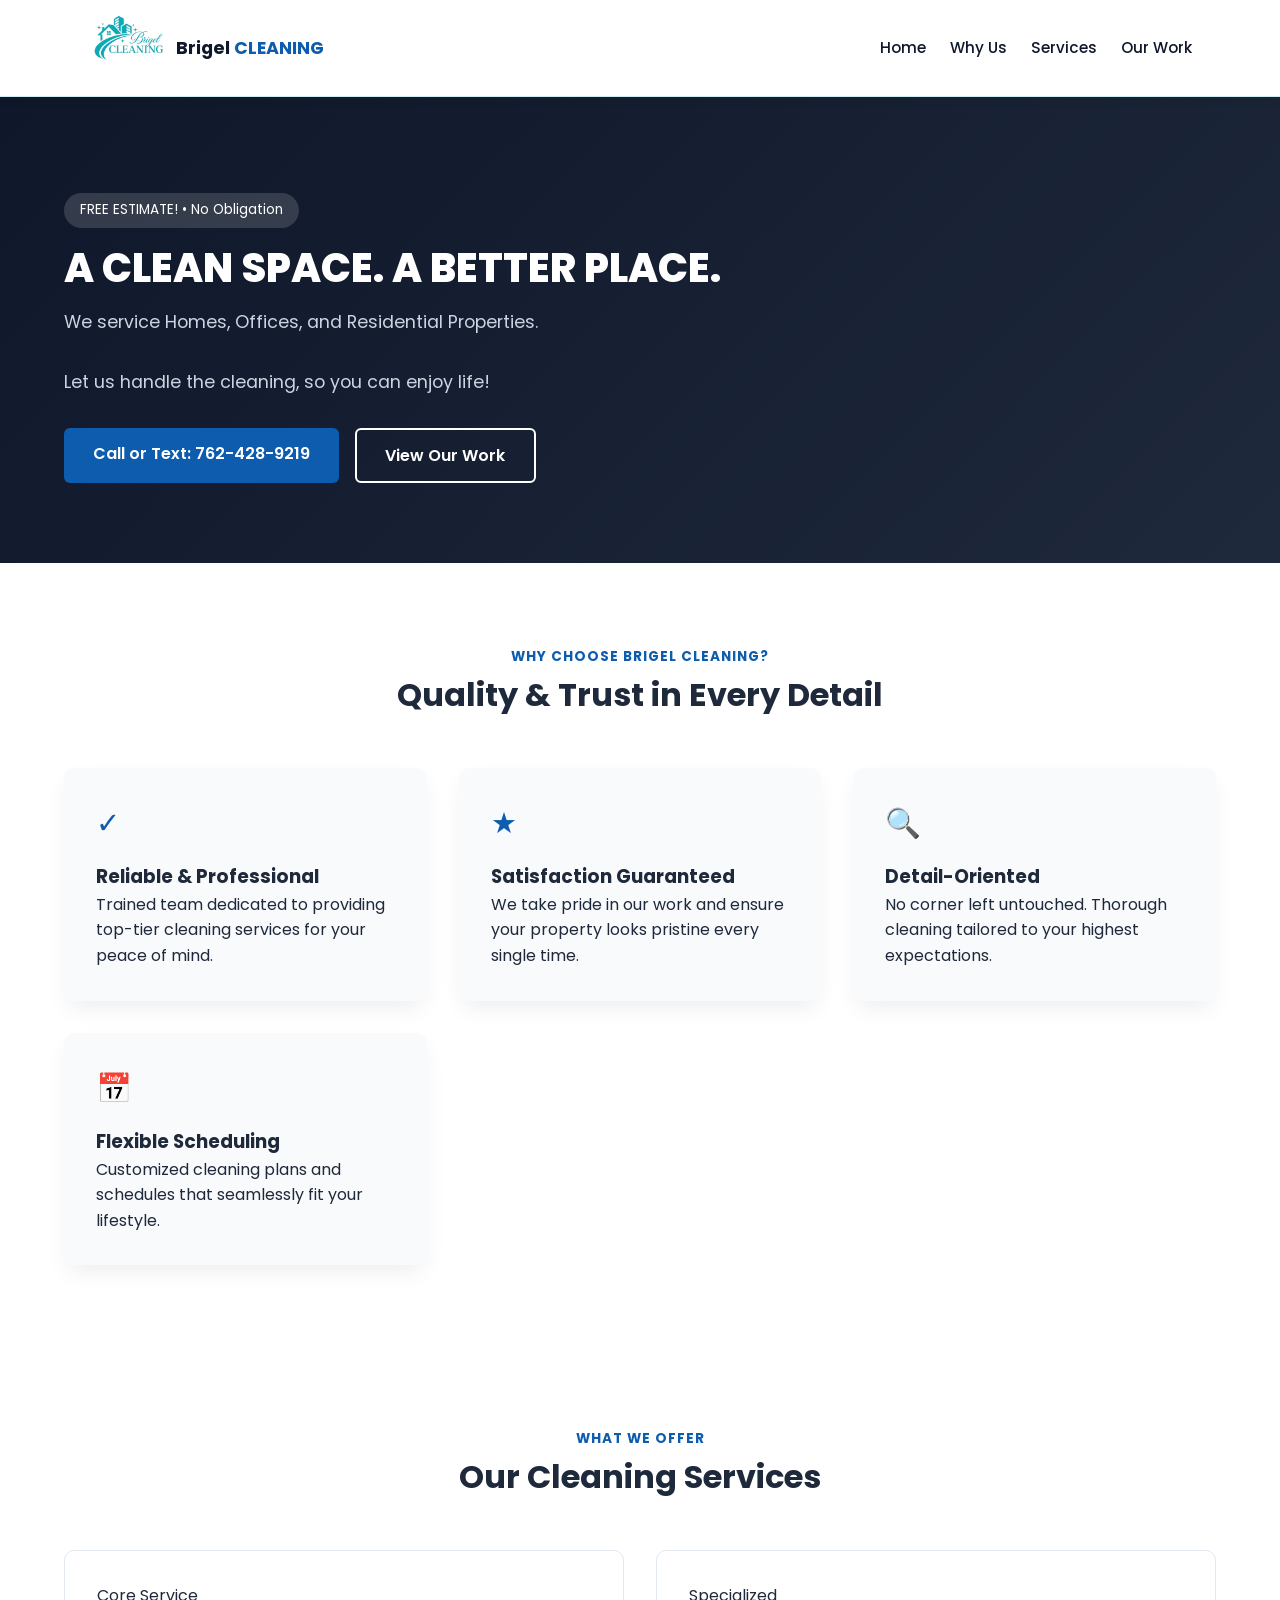
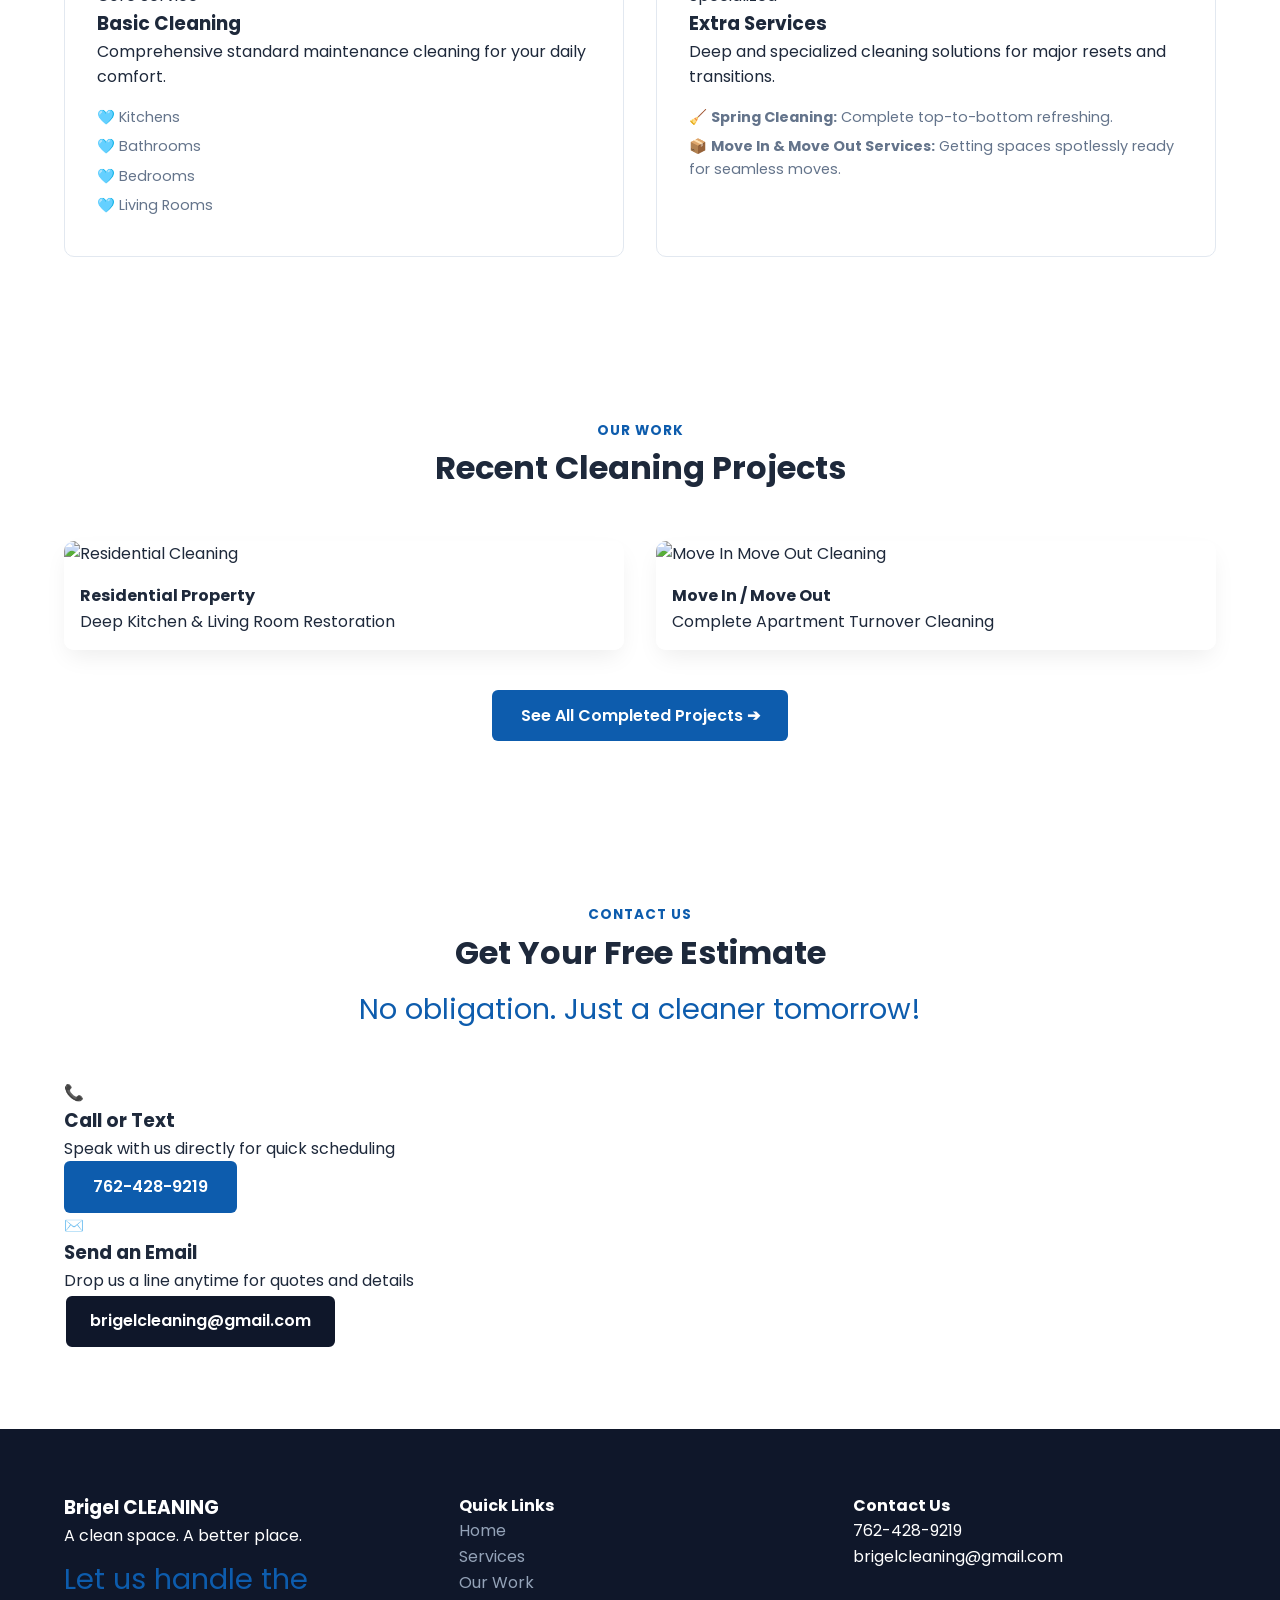
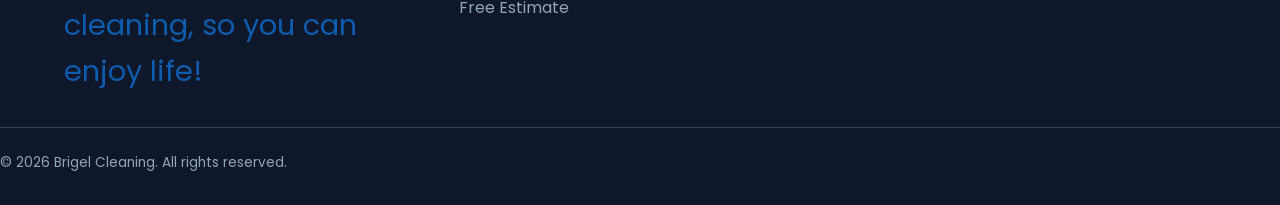
==== index.html @ adf3a0cb "Creacion de toda la estructura colorimetria de la pagina web" ====
<!DOCTYPE html>
<html lang="en">
<head>
    <meta charset="UTF-8">
    <meta name="viewport" content="width=device-width, initial-scale=1.0">
    <title>Brigel Cleaning | Professional Cleaning Services</title>
    
    <!-- Google Fonts -->
    <link rel="preconnect" href="https://fonts.googleapis.com">
    <link rel="preconnect" href="https://fonts.gstatic.com" crossorigin>
    <link href="https://fonts.googleapis.com/css2?family=Poppins:wght@300;400;500;600;700;800&family=Great+Vibes&display=swap" rel="stylesheet">
    
    <!-- Main CSS -->
    <link rel="stylesheet" href="css/style.css">
</head>
<body>

    <!-- HEADER / NAVIGATION -->
    <header class="header">
        <nav class="nav container">
            <a href="index.html" class="logo">
                <!-- Reemplaza "img/logo.png" por la ruta de tu imagen -->
                <img src="img/logo.jpg" alt="Brigel Cleaning Logo" class="logo-img">
                <span>Brigel <strong>CLEANING</strong></span>
            </a>

            <ul class="nav-links" id="navLinks">
                <li><a href="#home">Home</a></li>
                <li><a href="#why-us">Why Us</a></li>
                <li><a href="#services">Services</a></li>
                <li><a href="trabajos.html">Our Work</a></li>
  
            </ul>

            <div class="menu-hamburger" id="menuHamburger">
                <span></span>
                <span></span>
                <span></span>
            </div>
        </nav>
    </header>

    <main>
        <!-- HERO SECTION -->
        <section class="hero" id="home">
            <div class="hero-content container">
                <span class="badge">FREE ESTIMATE! • No Obligation</span>
                <h1>A CLEAN SPACE. A BETTER PLACE.</h1>
                <p class="hero-subtitle">We service Homes, Offices, and Residential Properties.</p>
                <p class="cursive-text">Let us handle the cleaning, so you can enjoy life!</p>
                <div class="hero-buttons">
                    <a href="https://wa.me/17624289219" target="_blank" class="btn btn-primary">Call or Text: 762-428-9219</a>
                    <a href="trabajos.html" class="btn btn-secondary">View Our Work</a>
                </div>
            </div>
        </section>

        <!-- WHY CHOOSE US / BENEFITS -->
        <section class="section benefits" id="why-us">
            <div class="container">
                <div class="section-header">
                    <span class="sub-title">Why Choose Brigel Cleaning?</span>
                    <h2>Quality & Trust in Every Detail</h2>
                </div>

                <div class="grid-cards">
                    <div class="card-benefit">
                        <div class="icon">✓</div>
                        <h3>Reliable & Professional</h3>
                        <p>Trained team dedicated to providing top-tier cleaning services for your peace of mind.</p>
                    </div>
                    <div class="card-benefit">
                        <div class="icon">★</div>
                        <h3>Satisfaction Guaranteed</h3>
                        <p>We take pride in our work and ensure your property looks pristine every single time.</p>
                    </div>
                    <div class="card-benefit">
                        <div class="icon">🔍</div>
                        <h3>Detail-Oriented</h3>
                        <p>No corner left untouched. Thorough cleaning tailored to your highest expectations.</p>
                    </div>
                    <div class="card-benefit">
                        <div class="icon">📅</div>
                        <h3>Flexible Scheduling</h3>
                        <p>Customized cleaning plans and schedules that seamlessly fit your lifestyle.</p>
                    </div>
                </div>
            </div>
        </section>

        <!-- SERVICES OFFERED -->
        <section class="section services" id="services">
            <div class="container">
                <div class="section-header">
                    <span class="sub-title">What We Offer</span>
                    <h2>Our Cleaning Services</h2>
                </div>

                <div class="grid-services">
                    <!-- Basic Cleaning -->
                    <div class="card-service">
                        <div class="service-tag">Core Service</div>
                        <h3>Basic Cleaning</h3>
                        <p>Comprehensive standard maintenance cleaning for your daily comfort.</p>
                        <ul class="service-list">
                            <li><span>🩵</span> Kitchens</li>
                            <li><span>🩵</span> Bathrooms</li>
                            <li><span>🩵</span> Bedrooms</li>
                            <li><span>🩵</span> Living Rooms</li>
                        </ul>
                    </div>

                    <!-- Extra Services -->
                    <div class="card-service highlight">
                        <div class="service-tag">Specialized</div>
                        <h3>Extra Services</h3>
                        <p>Deep and specialized cleaning solutions for major resets and transitions.</p>
                        <ul class="service-list">
                            <li><span>🧹</span> <strong>Spring Cleaning:</strong> Complete top-to-bottom refreshing.</li>
                            <li><span>📦</span> <strong>Move In & Move Out Services:</strong> Getting spaces spotlessly ready for seamless moves.</li>
                        </ul>
                    </div>
                </div>
            </div>
        </section>

        <!-- PORTFOLIO PREVIEW -->
        <section class="section portfolio-preview">
            <div class="container">
                <div class="section-header">
                    <span class="sub-title">Our Work</span>
                    <h2>Recent Cleaning Projects</h2>
                </div>

                <div class="grid-cards">
                    <div class="preview-item">
                        <img src="img/trabajos/proyecto1/1.jpg" alt="Residential Cleaning">
                        <div class="preview-info">
                            <h4>Residential Property</h4>
                            <p>Deep Kitchen & Living Room Restoration</p>
                        </div>
                    </div>
                    <div class="preview-item">
                        <img src="img/trabajos/proyecto2/1.jpg" alt="Move In Move Out Cleaning">
                        <div class="preview-info">
                            <h4>Move In / Move Out</h4>
                            <p>Complete Apartment Turnover Cleaning</p>
                        </div>
                    </div>
                </div>

                <div class="center-btn">
                    <a href="trabajos.html" class="btn btn-primary">See All Completed Projects ➔</a>
                </div>
            </div>
        </section>

  <!-- CONTACT SECTION (Sin formulario de preguntas) -->
        <section class="section contact" id="contact">
            <div class="container text-center">
                <div class="section-header">
                    <span class="sub-title">Contact Us</span>
                    <h2>Get Your Free Estimate</h2>
                    <p class="cursive-text">No obligation. Just a cleaner tomorrow!</p>
                </div>

                <div class="contact-cards-container">
                    <!-- Tarjeta Teléfono / WhatsApp -->
                    <div class="contact-card">
                        <div class="contact-icon">📞</div>
                        <h3>Call or Text</h3>
                        <p>Speak with us directly for quick scheduling</p>
                        <a href="tel:7624289219" class="btn btn-primary">762-428-9219</a>
                    </div>

                    <!-- Tarjeta Correo -->
                    <div class="contact-card">
                        <div class="contact-icon">✉️</div>
                        <h3>Send an Email</h3>
                        <p>Drop us a line anytime for quotes and details</p>
                        <a href="mailto:brigelcleaning@gmail.com" class="btn btn-secondary">brigelcleaning@gmail.com</a>
                    </div>
                </div>
            </div>
        </section>

    <!-- FOOTER -->
    <footer class="footer">
        <div class="container footer-content">
            <div class="footer-col">
                <h3>Brigel CLEANING</h3>
                <p>A clean space. A better place.</p>
                <p class="footer-cursive">Let us handle the cleaning, so you can enjoy life!</p>
            </div>
            <div class="footer-col">
                <h4>Quick Links</h4>
                <ul>
                    <li><a href="#home">Home</a></li>
                    <li><a href="#services">Services</a></li>
                    <li><a href="trabajos.html">Our Work</a></li>
                    <li><a href="#contact">Free Estimate</a></li>
                </ul>
            </div>
            <div class="footer-col">
                <h4>Contact Us</h4>
                <p>762-428-9219</p>
                <p>brigelcleaning@gmail.com</p>
            </div>
        </div>
        <div class="footer-bottom text-center">
            <p>&copy; 2026 Brigel Cleaning. All rights reserved.</p>
        </div>
    </footer>

    <!-- JS Script -->
    <script src="js/main.js"></script>
</body>
</html>
---- css/style.css ----
/* ==========================================================================
   VARIABLES Y ESTILOS GLOBALES
   ========================================================================== */
:root {
    --primary-color: #0d5cad;
    --primary-hover: #094380;
    --secondary-color: #0f172a;
    --bg-light: #f8fafc;
    --text-dark: #1e293b;
    --text-muted: #64748b;
    --white: #ffffff;
    --border-color: #e2e8f0;
    --shadow: 0 10px 25px -5px rgba(0, 0, 0, 0.08);
    --font-main: 'Poppins', sans-serif;
}

* {
    margin: 0;
    padding: 0;
    box-sizing: border-box;
}

html {
    scroll-behavior: smooth;
}

body {
    font-family: var(--font-main);
    color: var(--text-dark);
    background-color: var(--white);
    line-height: 1.6;
}

.container {
    width: 90%;
    max-width: 1200px;
    margin: 0 auto;
}

/* ==========================================================================
   NAVEGACIÓN (HEADER)
   ========================================================================== */
.header {
    background-color: #ffffff;
    border-bottom: 1px solid rgba(0, 168, 181, 0.2);
    box-shadow: 0 4px 12px -2px rgba(11, 19, 32, 0.08);
    position: sticky;
    top: 0;
    z-index: 1000;
}

.nav {
    display: flex;
    justify-content: space-between;
    align-items: center;
    padding: 0.5rem 1.5rem; /* Reducimos el padding vertical a 0.5rem */
    min-height: 55px;         /* Controlamos la altura mínima a 55px */
}

.logo {
    display: flex;
    align-items: center;
    gap: 8px;
    font-weight: 700;
    font-size: 1.2rem;
    color: var(--primary-color);
    text-decoration: none;
}

.logo-img {
    height: 80px;
    width: auto;
    object-fit: contain;
}

.cursive-text, .footer-cursive {
    font-family: var(--font-cursive);
    font-size: 1.8rem;
    color: var(--primary-color);
    margin-top: 0.5rem;
}

.nav-links {
    display: flex;
    list-style: none;
    align-items: center;
    gap: 1.5rem;
}

.nav-links a {
    color: #0f172a;
    font-size: 0.95rem;
    font-weight: 500;
    text-decoration: none;
    transition: color 0.3s ease;
}

.nav-links a:hover {
    color: var(--primary-color);
}
.logo span {
    font-size: 1.1rem;
    color: #0f172a;
}
.logo strong {
    color: var(--primary-color);
}

.btn-nav {
    background-color: var(--primary-color);
    color: var(--white) !important;
    padding: 0.5rem 1.2rem;
    border-radius: 6px;
}

.btn-nav:hover {
    background-color: var(--primary-hover);
}

/* Menú Hamburguesa */
.menu-hamburger {
    display: none;
    flex-direction: column;
    gap: 5px;
    cursor: pointer;
}

.menu-hamburger span {
    width: 25px;
    height: 3px;
    background-color: var(--text-dark);
    transition: 0.3s;
}

/* ==========================================================================
   HERO SECTION
   ========================================================================== */
.hero {
    position: relative;
    background: linear-gradient(135deg, #0f172a 0%, #1e293b 100%);
    color: var(--white);
    padding: 6rem 0 5rem 0;
}

.badge {
    background: rgba(255, 255, 255, 0.15);
    padding: 0.4rem 1rem;
    border-radius: 20px;
    font-size: 0.85rem;
    display: inline-block;
    margin-bottom: 1rem;
}

.hero h1 {
    font-size: 2.5rem;
    font-weight: 800;
    max-width: 800px;
    line-height: 1.2;
    margin-bottom: 1rem;
}

.hero p {
    font-size: 1.1rem;
    color: #cbd5e1;
    max-width: 650px;
    margin-bottom: 2rem;
}

.hero-buttons {
    display: flex;
    gap: 1rem;
    flex-wrap: wrap;
}

/* ==========================================================================
   BOTONES
   ========================================================================== */
.btn {
    display: inline-block;
    padding: 0.8rem 1.8rem;
    border-radius: 6px;
    font-weight: 600;
    text-decoration: none;
    transition: all 0.3s ease;
    cursor: pointer;
    border: none;
}

.btn-primary {
    background-color: var(--primary-color);
    color: var(--white);
}

.btn-primary:hover {
    background-color: var(--primary-hover);
}

.btn-secondary {
    background-color: transparent;
    color: var(--white);
    border: 2px solid var(--white);
}

.btn-secondary:hover {
    background-color: var(--white);
    color: var(--secondary-color);
}

.btn-outline {
    background: transparent;
    border: 2px solid var(--primary-color);
    color: var(--primary-color);
}

.btn-outline:hover {
    background: var(--primary-color);
    color: var(--white);
}

.btn-full {
    width: 100%;
}

/* ==========================================================================
   SECCIONES GENERALES
   ========================================================================== */
.section {
    padding: 5rem 0;
}

.section-header {
    text-align: center;
    margin-bottom: 3rem;
}

.sub-title {
    color: var(--primary-color);
    font-weight: 700;
    text-transform: uppercase;
    font-size: 0.85rem;
    letter-spacing: 1px;
}

.section-header h2 {
    font-size: 2rem;
    color: var(--text-dark);
}

/* GRID / TARJETAS */
.grid-cards, .grid-services, .grid-plans {
    display: grid;
    grid-template-columns: repeat(auto-fit, minmax(280px, 1fr));
    gap: 2rem;
}

/* Tarjeta Beneficio */
.card-benefit {
    background: var(--bg-light);
    padding: 2rem;
    border-radius: 10px;
    box-shadow: var(--shadow);
}

.card-benefit .icon {
    font-size: 1.8rem;
    color: var(--primary-color);
    margin-bottom: 1rem;
}

/* Tarjeta Servicio */
.card-service {
    border: 1px solid var(--border-color);
    padding: 2rem;
    border-radius: 10px;
    transition: transform 0.3s ease;
}

.card-service:hover {
    transform: translateY(-5px);
    box-shadow: var(--shadow);
}

.card-service ul {
    list-style: none;
    margin-top: 1rem;
}

.card-service li {
    font-size: 0.9rem;
    color: var(--text-muted);
    margin-bottom: 0.4rem;
}

/* Preview Trabajos */
.preview-item {
    border-radius: 10px;
    overflow: hidden;
    box-shadow: var(--shadow);
}

.preview-item img {
    width: 100%;
    height: 200px;
    object-fit: cover;
}

.preview-info {
    padding: 1rem;
    background: var(--white);
}

.center-btn {
    text-align: center;
    margin-top: 2.5rem;
}

/* Planes */
.plan-card {
    border: 1px solid var(--border-color);
    padding: 2.5rem 2rem;
    border-radius: 12px;
    position: relative;
    background: var(--white);
}

.plan-card.featured {
    border-color: var(--primary-color);
    box-shadow: var(--shadow);
}

.badge-featured {
    position: absolute;
    top: -12px;
    right: 20px;
    background: var(--primary-color);
    color: var(--white);
    padding: 4px 12px;
    border-radius: 12px;
    font-size: 0.75rem;
    font-weight: 600;
}

.price {
    font-size: 2rem;
    font-weight: 800;
    color: var(--primary-color);
    margin: 1rem 0;
}

.price span {
    font-size: 0.9rem;
    color: var(--text-muted);
    font-weight: 400;
}

.plan-features {
    list-style: none;
    margin: 1.5rem 0;
}

.plan-features li {
    margin-bottom: 0.8rem;
    font-size: 0.95rem;
}

/* Formulario Contacto */
.contact-wrapper {
    display: grid;
    grid-template-columns: 1fr 1fr;
    gap: 3rem;
    background: var(--bg-light);
    padding: 3rem;
    border-radius: 16px;
}

.contact-form {
    display: flex;
    flex-direction: column;
    gap: 1.2rem;
}

.form-group {
    display: flex;
    flex-direction: column;
    gap: 0.4rem;
}

.form-group label {
    font-weight: 600;
    font-size: 0.9rem;
}

.form-group input, .form-group select, .form-group textarea {
    padding: 0.8rem;
    border: 1px solid var(--border-color);
    border-radius: 6px;
    font-family: inherit;
}

/* Forzar estado estático y visible para la tarjeta de correo */
.contact-card .btn-secondary {
    background-color: var(--secondary-color);
    color: var(--white);
    opacity: 1;
    visibility: visible;
    display: inline-block;
    padding: 0.8rem 1.5rem;
    border-radius: 8px;
    text-decoration: none;
    word-break: break-all; /* Evita que el correo se salga en pantallas pequeñas */
}

/* Mantener el diseño limpio cuando pasa el mouse */
.contact-card .btn-secondary:hover {
    background-color: var(--primary-color);
    color: var(--white);
}

/* FOOTER */
.footer {
    background: var(--secondary-color);
    color: var(--white);
    padding: 4rem 0 2rem 0;
}

.footer-content {
    display: grid;
    grid-template-columns: repeat(auto-fit, minmax(200px, 1fr));
    gap: 2rem;
    margin-bottom: 2rem;
}

.footer-col ul {
    list-style: none;
}

.footer-col a {
    color: #94a3b8;
    text-decoration: none;
}

.footer-col a:hover {
    color: var(--white);
}

.footer-bottom {
    border-top: 1px solid #334155;
    padding-top: 1.5rem;
    color: #94a3b8;
    font-size: 0.85rem;
}

/* RESPONSIVE */
@media (max-width: 768px) {
    .menu-hamburger {
        display: flex;
    }

    .nav-links {
        position: absolute;
        top: 100%;
        left: 0;
        width: 100%;
        background-color: var(--white);
        flex-direction: column;
        padding: 1.5rem 0;
        box-shadow: 0 10px 10px rgba(0, 0, 0, 0.05);
        display: none;
    }

    .nav-links.active {
        display: flex;
    }

    .hero h1 {
        font-size: 1.8rem;
    }

    .contact-wrapper {
        grid-template-columns: 1fr;
        padding: 1.5rem;
    }
}
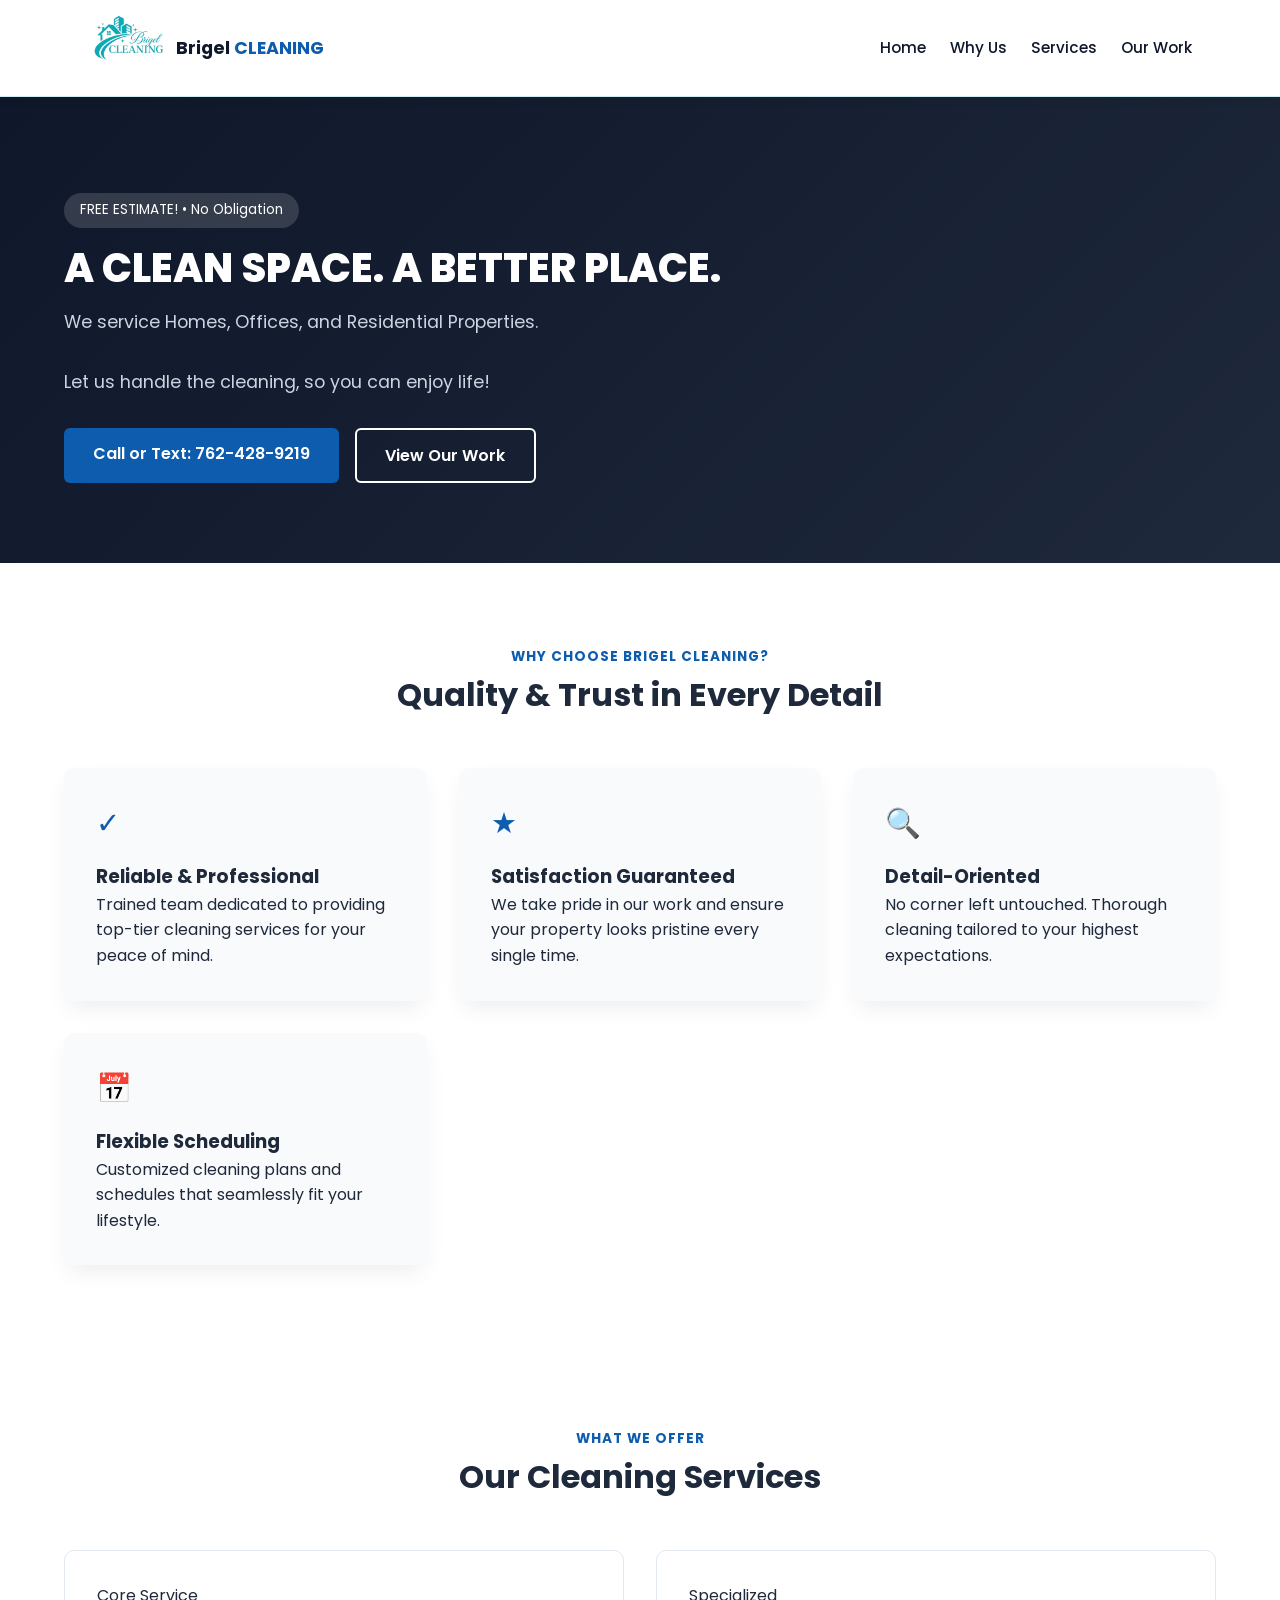
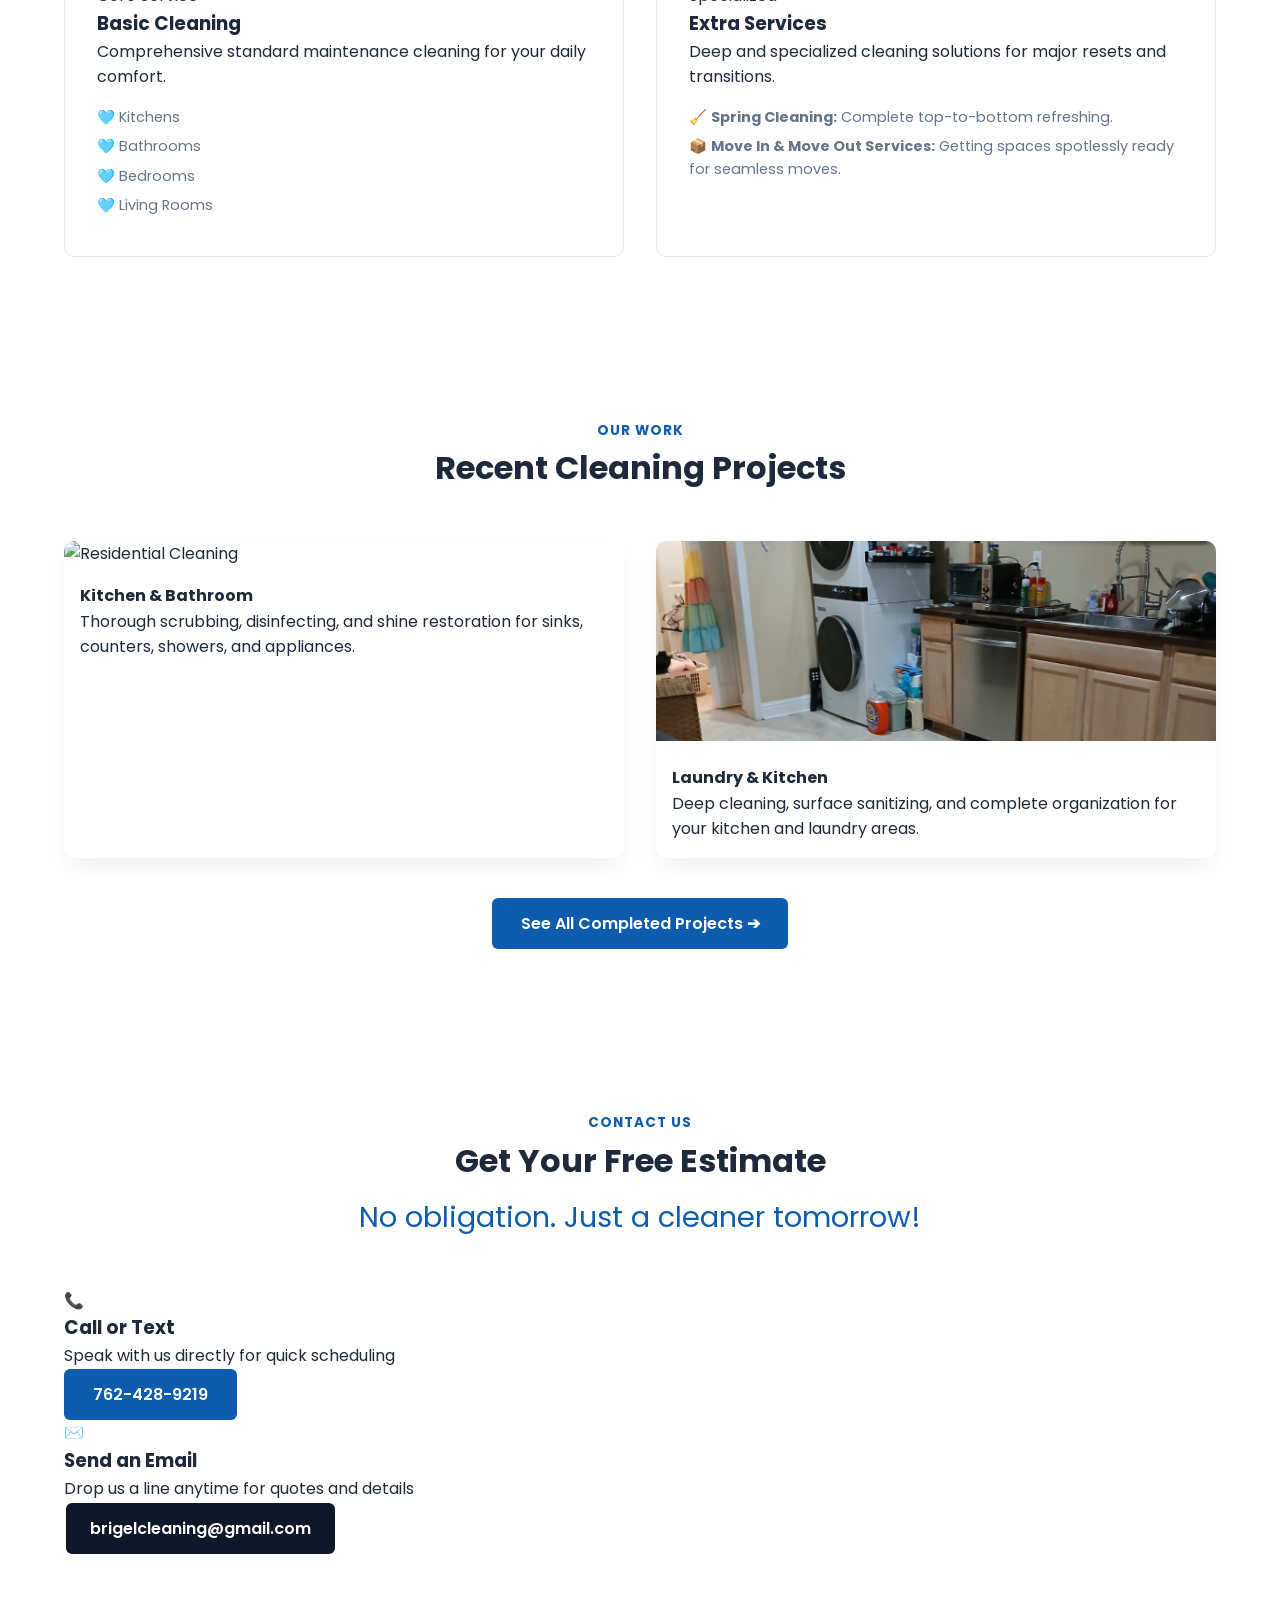
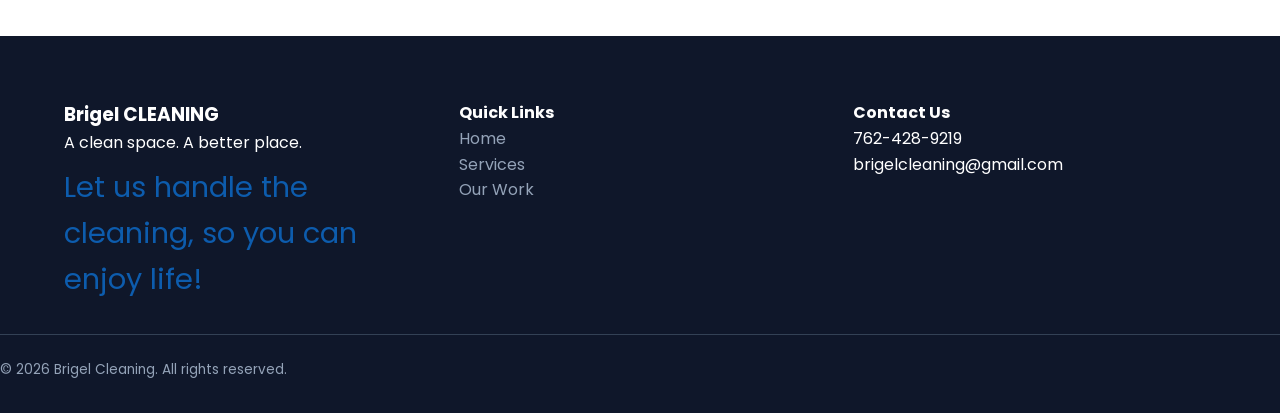
==== commit 5b6d235a: "Se agregaron las imagenes correspondientes en index y html, creacion de trabajos.css" ====
--- a/index.html
+++ b/index.html
@@ -43,9 +43,11 @@
     <main>
         <!-- HERO SECTION -->
         <section class="hero" id="home">
+            <div class="hero-overlay"></div>
             <div class="hero-content container">
                 <span class="badge">FREE ESTIMATE! • No Obligation</span>
                 <h1>A CLEAN SPACE. A BETTER PLACE.</h1>
+                
                 <p class="hero-subtitle">We service Homes, Offices, and Residential Properties.</p>
                 <p class="cursive-text">Let us handle the cleaning, so you can enjoy life!</p>
                 <div class="hero-buttons">
@@ -134,17 +136,17 @@
 
                 <div class="grid-cards">
                     <div class="preview-item">
-                        <img src="img/trabajos/proyecto1/1.jpg" alt="Residential Cleaning">
+                        <img src="img/trabajoS/t2/1.jpg" alt="Residential Cleaning">
                         <div class="preview-info">
-                            <h4>Residential Property</h4>
-                            <p>Deep Kitchen & Living Room Restoration</p>
+                            <h4>Kitchen & Bathroom</h4>
+                            <p>Thorough scrubbing, disinfecting, and shine restoration for sinks, counters, showers, and appliances.</p>
                         </div>
                     </div>
                     <div class="preview-item">
-                        <img src="img/trabajos/proyecto2/1.jpg" alt="Move In Move Out Cleaning">
+                        <img src="img/trabajos/t1/1_1.jpg" alt="Move In Move Out Cleaning">
                         <div class="preview-info">
-                            <h4>Move In / Move Out</h4>
-                            <p>Complete Apartment Turnover Cleaning</p>
+                            <h4>Laundry & Kitchen</h4>
+                            <p>Deep cleaning, surface sanitizing, and complete organization for your kitchen and laundry areas.</p>
                         </div>
                     </div>
                 </div>
@@ -198,7 +200,7 @@
                     <li><a href="#home">Home</a></li>
                     <li><a href="#services">Services</a></li>
                     <li><a href="trabajos.html">Our Work</a></li>
-                    <li><a href="#contact">Free Estimate</a></li>
+                   
                 </ul>
             </div>
             <div class="footer-col">
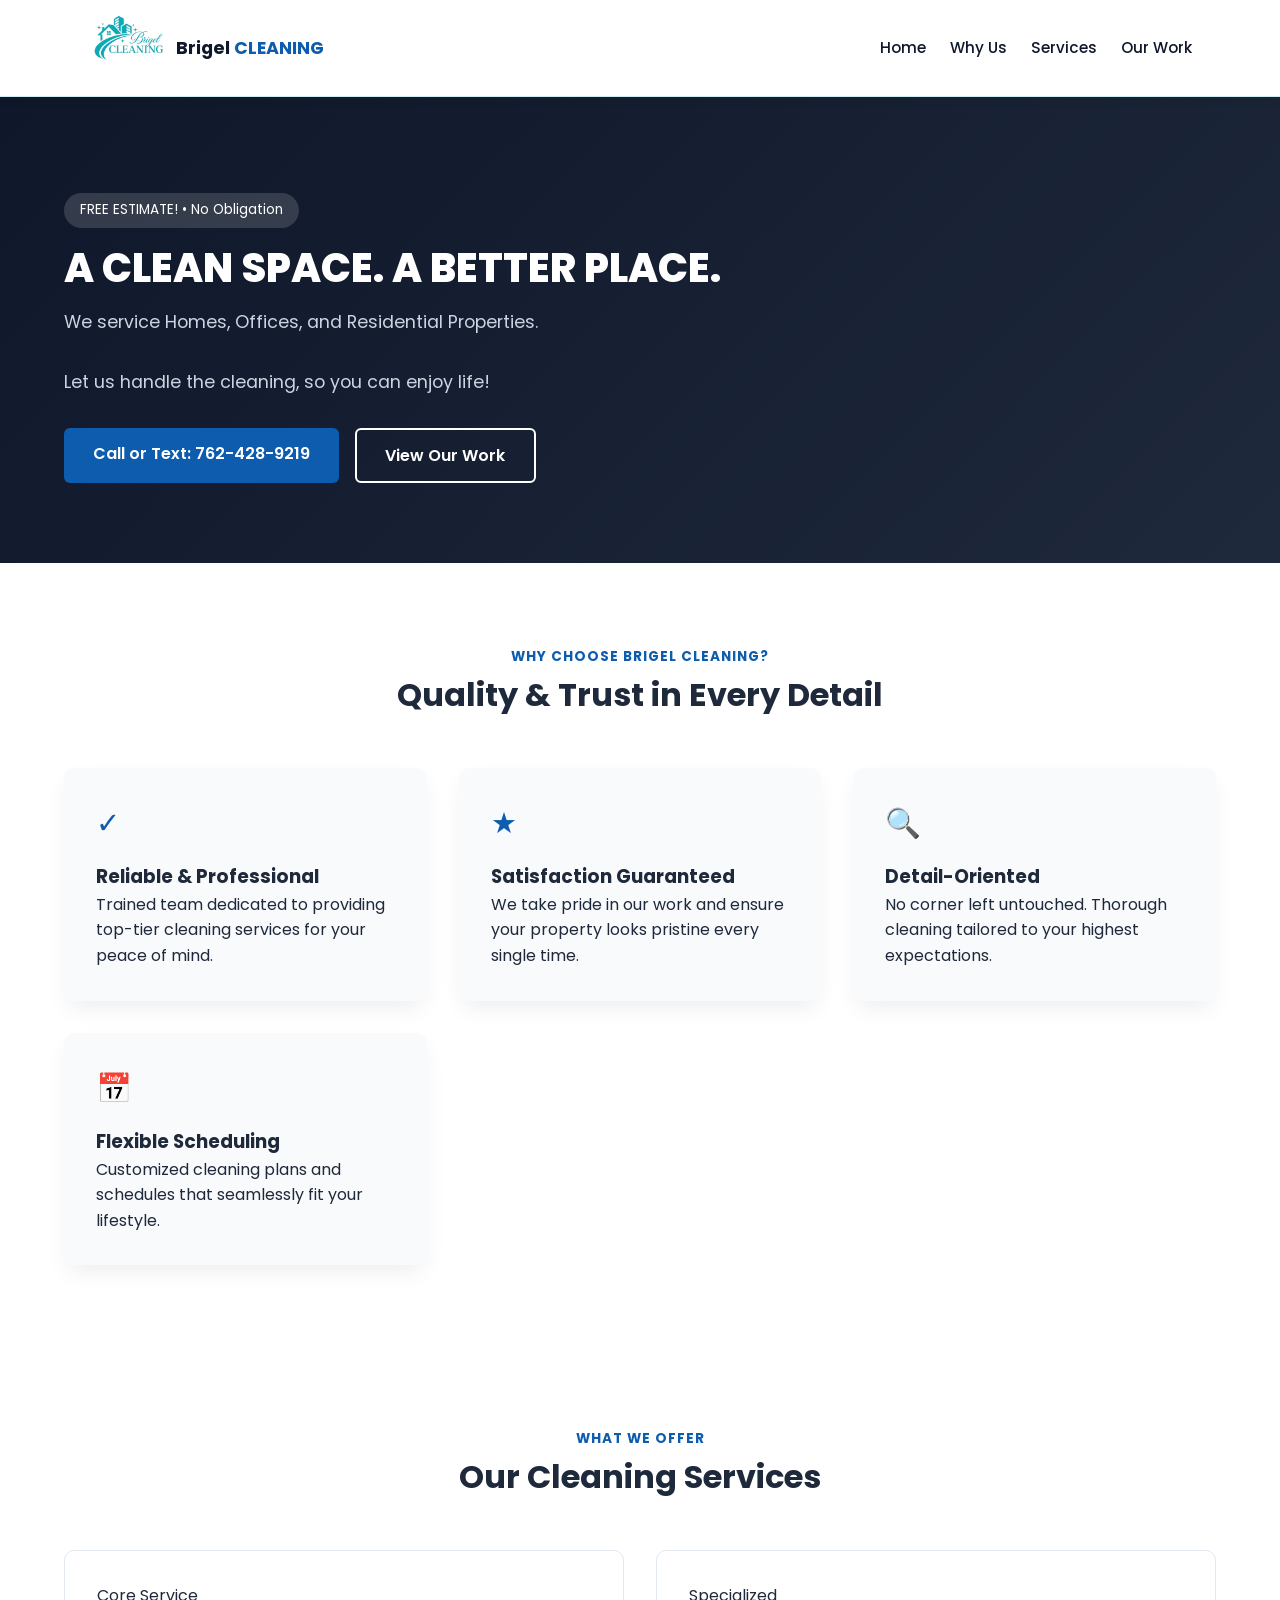
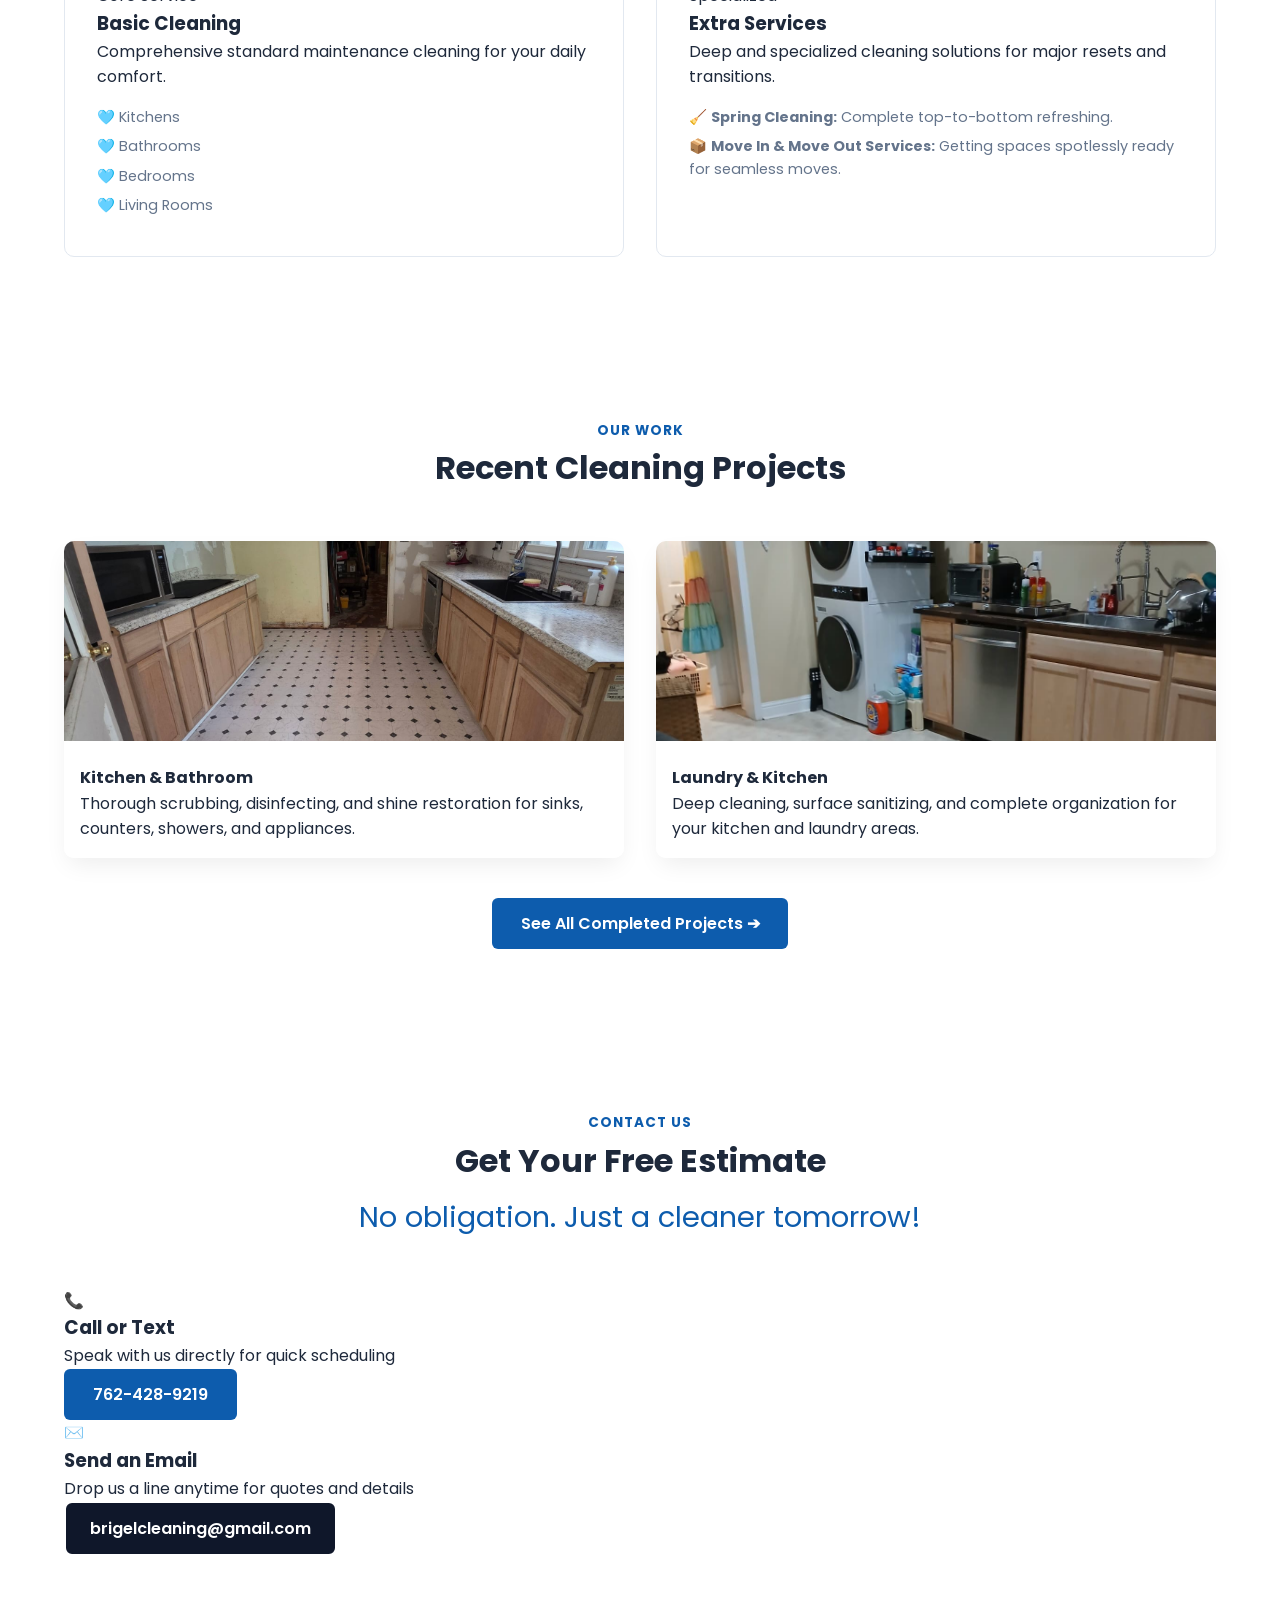
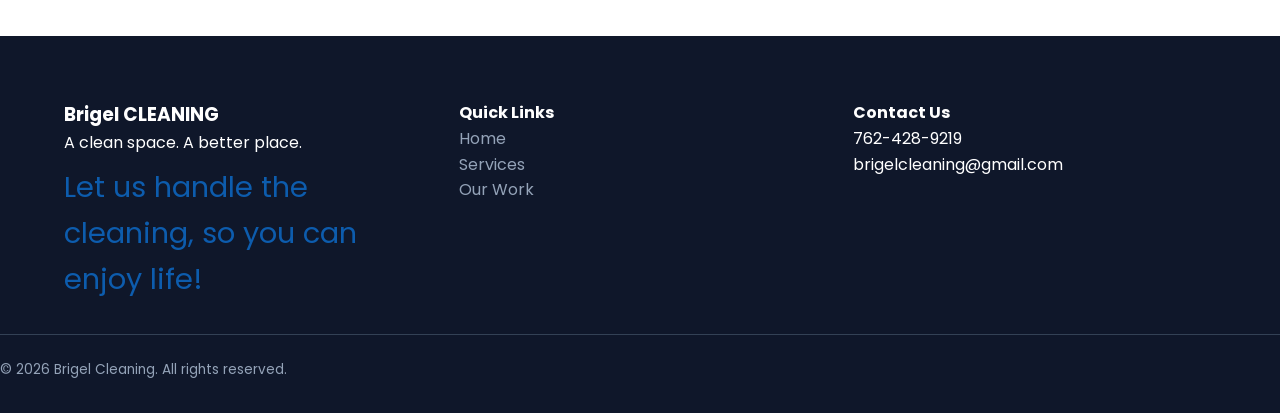
==== commit 5a02180c: "correccion en el index de la foto en preview" ====
--- a/index.html
+++ b/index.html
@@ -136,7 +136,7 @@
 
                 <div class="grid-cards">
                     <div class="preview-item">
-                        <img src="img/trabajoS/t2/1.jpg" alt="Residential Cleaning">
+                        <img src="img/trabajos/t2/1.jpg" alt="Residential Cleaning">
                         <div class="preview-info">
                             <h4>Kitchen & Bathroom</h4>
                             <p>Thorough scrubbing, disinfecting, and shine restoration for sinks, counters, showers, and appliances.</p>
